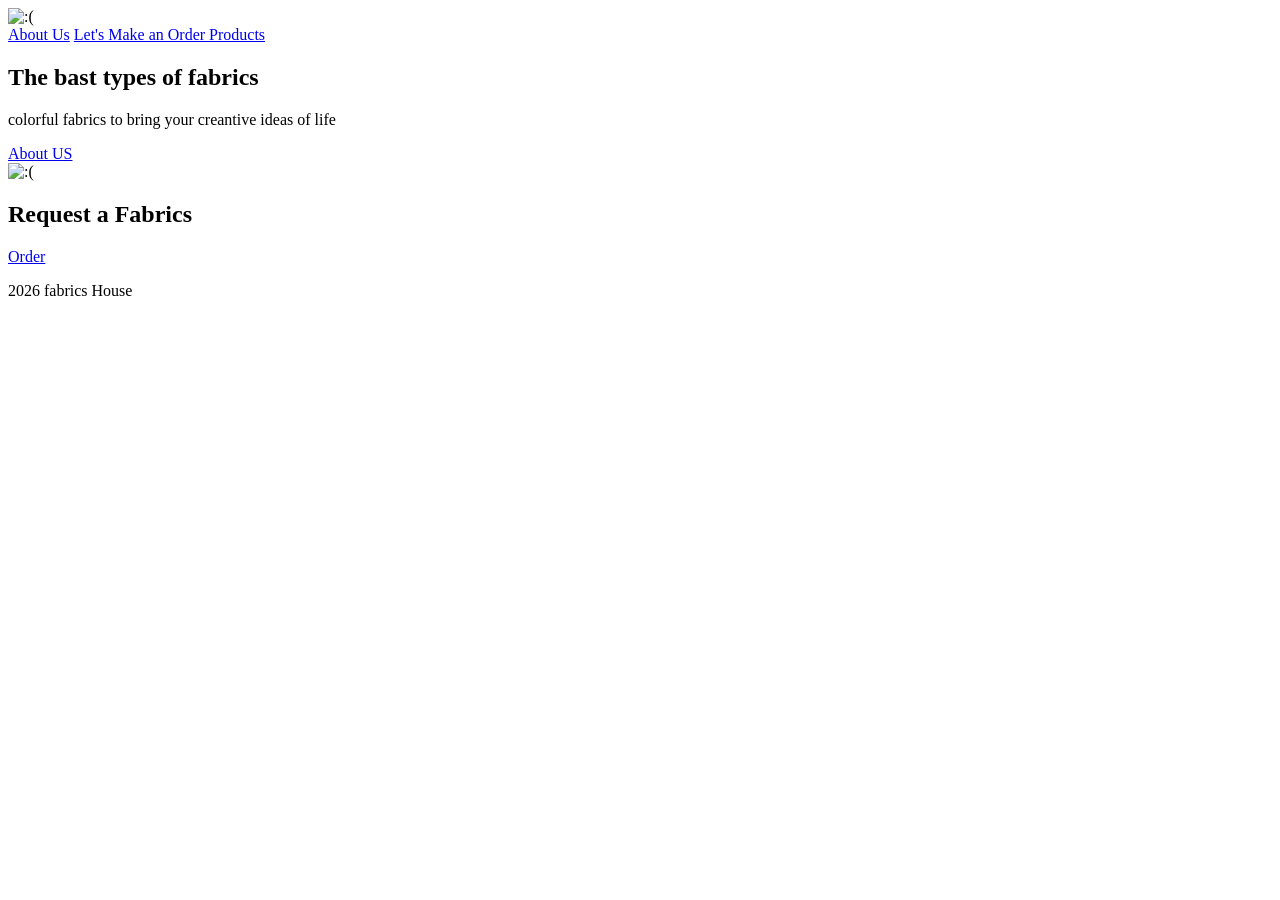
==== Project2/index.html @ 210ccb35 "Add contact form" ====
<!DOCTYPE html>
<html> 
    <head> 
        <title>Fabrics House</title>
        <meta charset="UTF-8" /> 
        <meta name = "viewport" content="width=device-width, initial-scale=1.0" > 
        <link  rel = "stylesheet" href="CSS/style.css" >
    </head>
    <body> 
        <header class = "header">
            <img src = "" alt =":(">
            <nav > 
                <a href = "about.html">About Us</a> 
                <a href = "contact.html">Let's Make an Order </a> 
                <a href = components.html> Products </a> 
            </nav>
        </header>
        <main>
            <section class = "hero_section"> <!--المقدمه --> 
                <h1> The bast types of fabrics </h1>
                <p> colorful fabrics to bring your creantive ideas of life </p>
                <a  class = "button" href="about.html"> About US </a>
            </section>
            <section class ="products_section"><!-- عرض المنتاجات -->
                <img src = ""  alt = ":(">
            </section>
            <section class = "orders"> <!--هيعمل اوردر -->
                <h2> Request a Fabrics</h2>
                <a class = "button" href = "contact.html">Order</a>
            </section>
        </main>
        <footer class = "footer">
            <p>2026 fabrics House</p>
        </footer>
    </body>
</html>
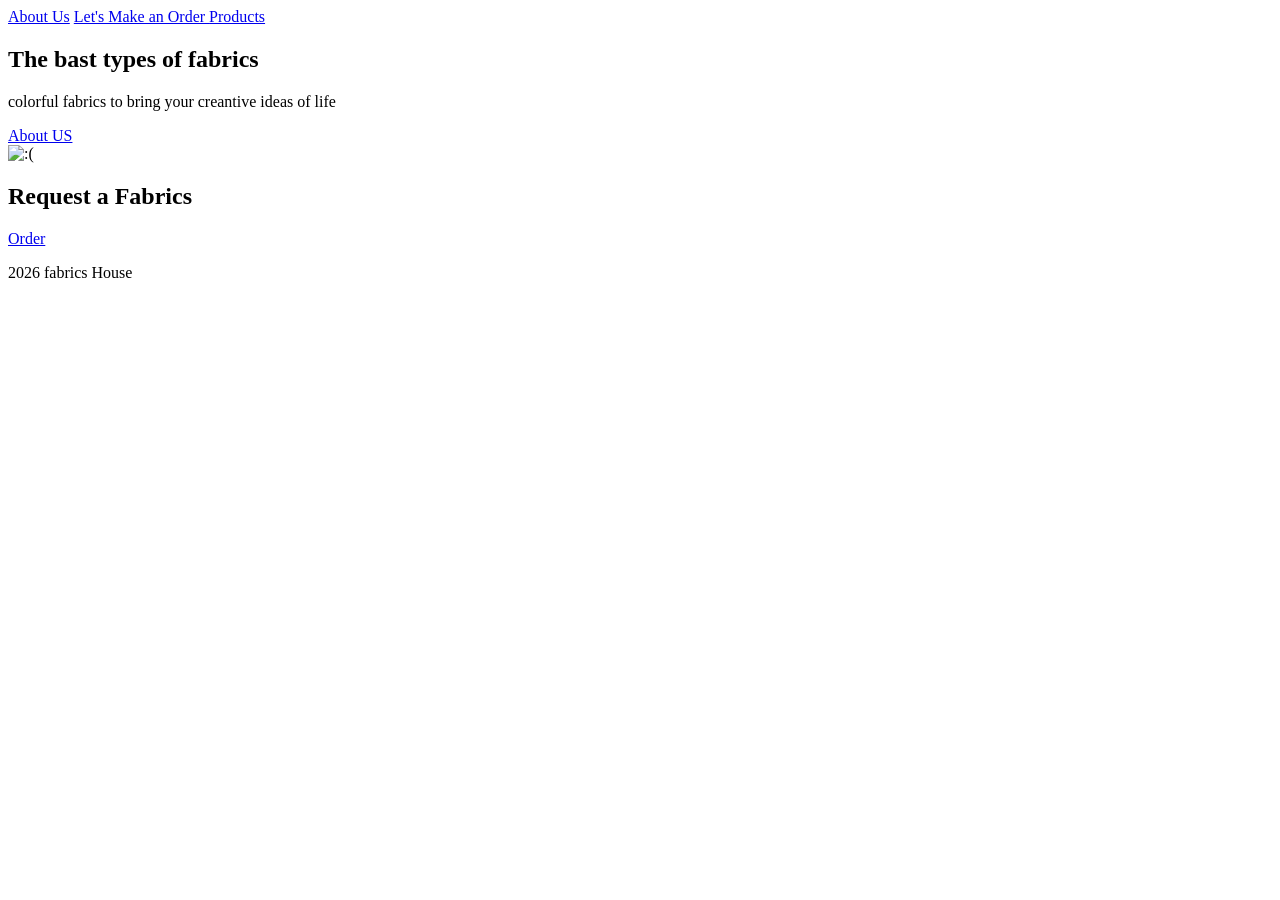
==== commit 60ea790e: "update" ====
--- a/Project2/index.html
+++ b/Project2/index.html
@@ -8,7 +8,6 @@
     </head>
     <body> 
         <header class = "header">
-            <img src = "" alt =":(">
             <nav > 
                 <a href = "about.html">About Us</a> 
                 <a href = "contact.html">Let's Make an Order </a> 
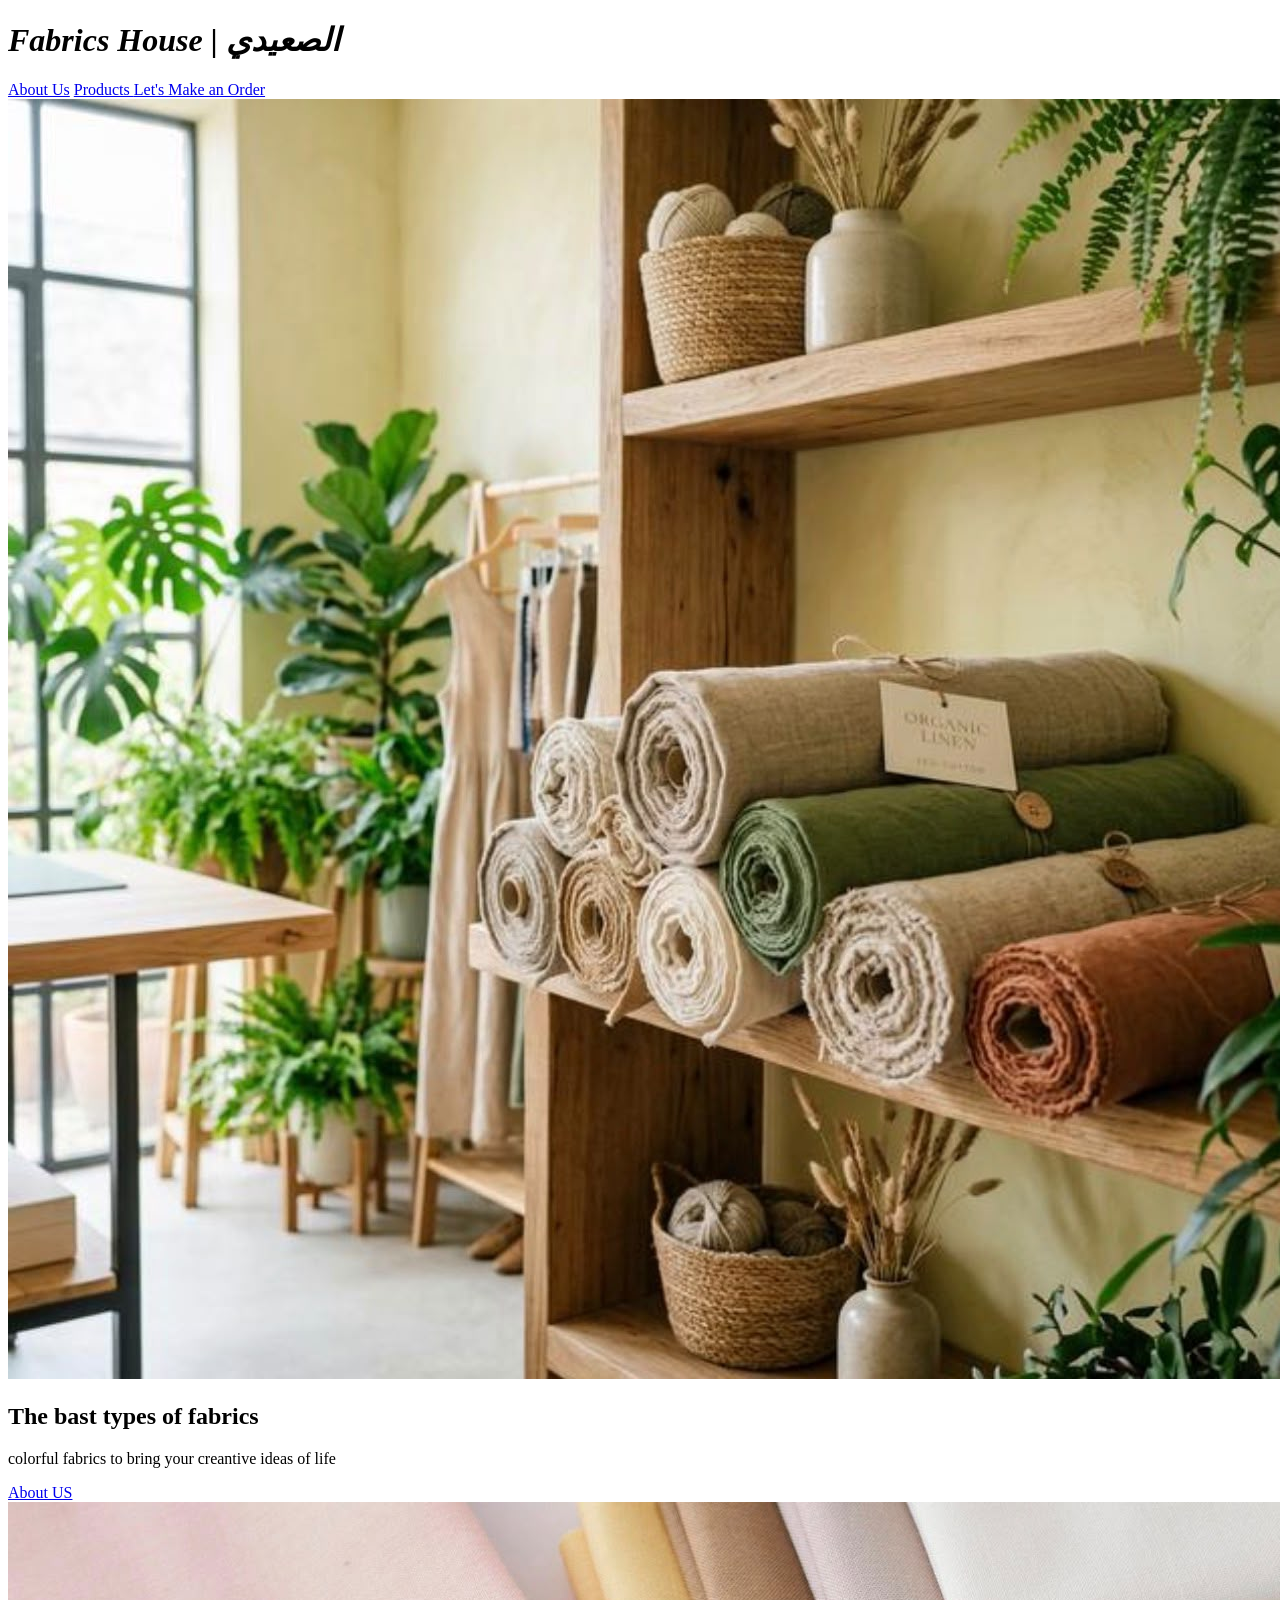
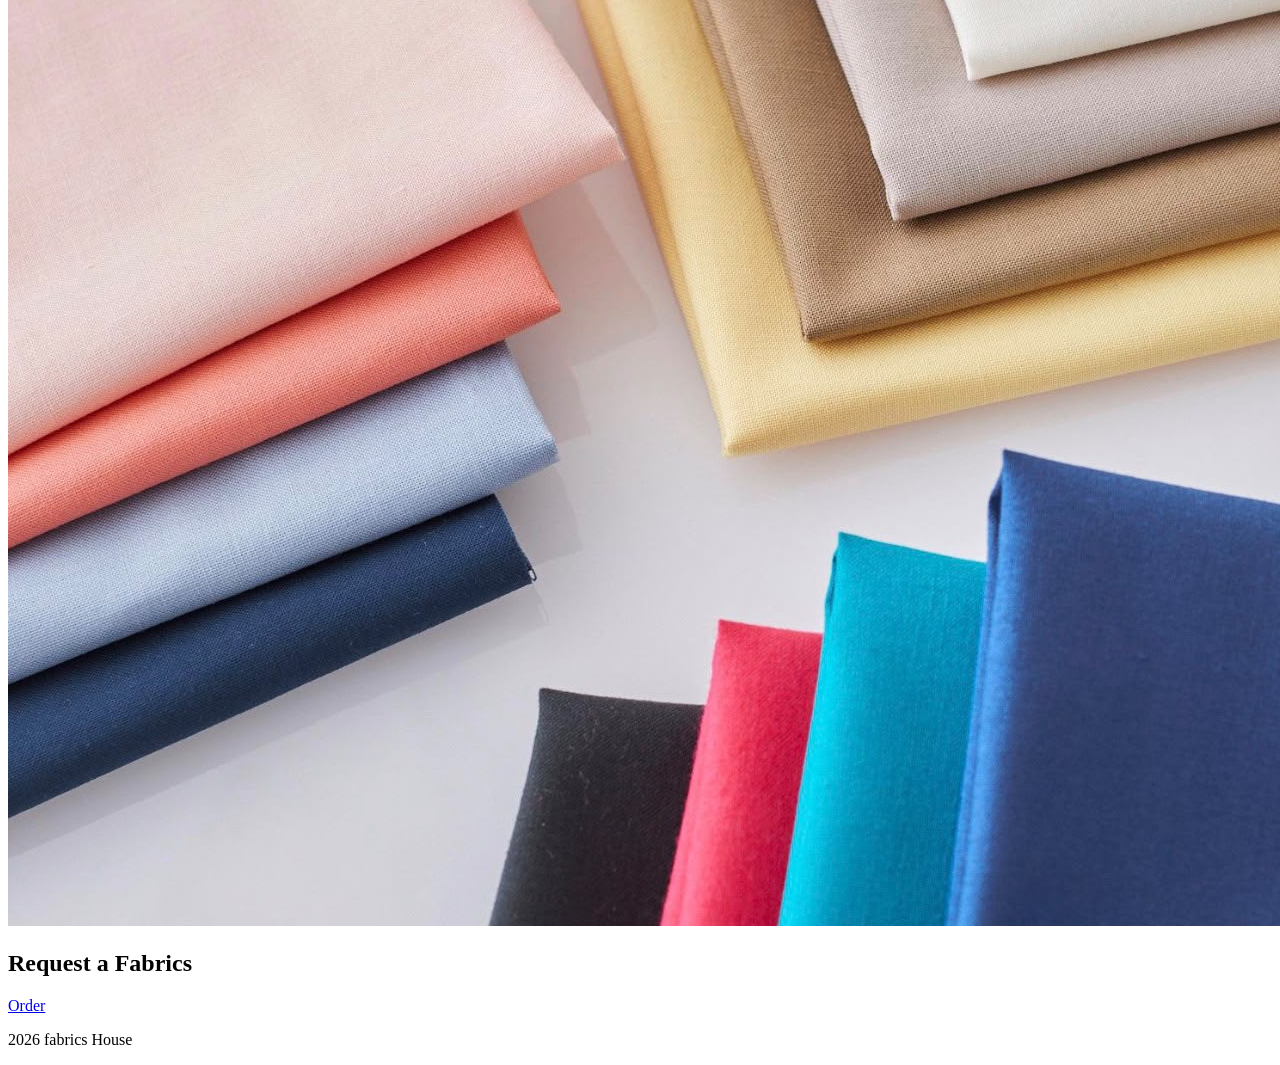
==== commit 51717979: "Update" ====
--- a/Project2/index.html
+++ b/Project2/index.html
@@ -7,25 +7,27 @@
         <link  rel = "stylesheet" href="CSS/style.css" >
     </head>
     <body> 
-        <header class = "header">
+        <headerclass = "header" >
+            <h1><i> Fabrics House | الصعيدي </i> </h1>
             <nav > 
-                <a href = "about.html">About Us</a> 
-                <a href = "contact.html">Let's Make an Order </a> 
-                <a href = components.html> Products </a> 
+                <a class="button" href= "about.html" target="_blank">About Us</a> 
+                <a class="button"  href = "components.html"target="_blank"> Products </a> 
+                <a class="button" href = "contact.html"target="_blank">Let's Make an Order </a> 
             </nav>
-        </header>
+            <img src = "images/index.img.jpeg" alt =":(">
+        </headerclass>
         <main>
-            <section class = "hero_section"> <!--المقدمه --> 
+            <section class = "hero"> <!--المقدمه --> 
                 <h1> The bast types of fabrics </h1>
                 <p> colorful fabrics to bring your creantive ideas of life </p>
-                <a  class = "button" href="about.html"> About US </a>
+                <a  class = "button" href="about.html" target="_blank"> About US </a>
             </section>
-            <section class ="products_section"><!-- عرض المنتاجات -->
-                <img src = ""  alt = ":(">
+            <section class ="products-info"><!-- عرض المنتاجات -->
+                <img src = "images/products.img.jpeg"  alt = ":(">
             </section>
             <section class = "orders"> <!--هيعمل اوردر -->
                 <h2> Request a Fabrics</h2>
-                <a class = "button" href = "contact.html">Order</a>
+                <a class = "button" href = "contact.html"target="_blank">Order</a>
             </section>
         </main>
         <footer class = "footer">
